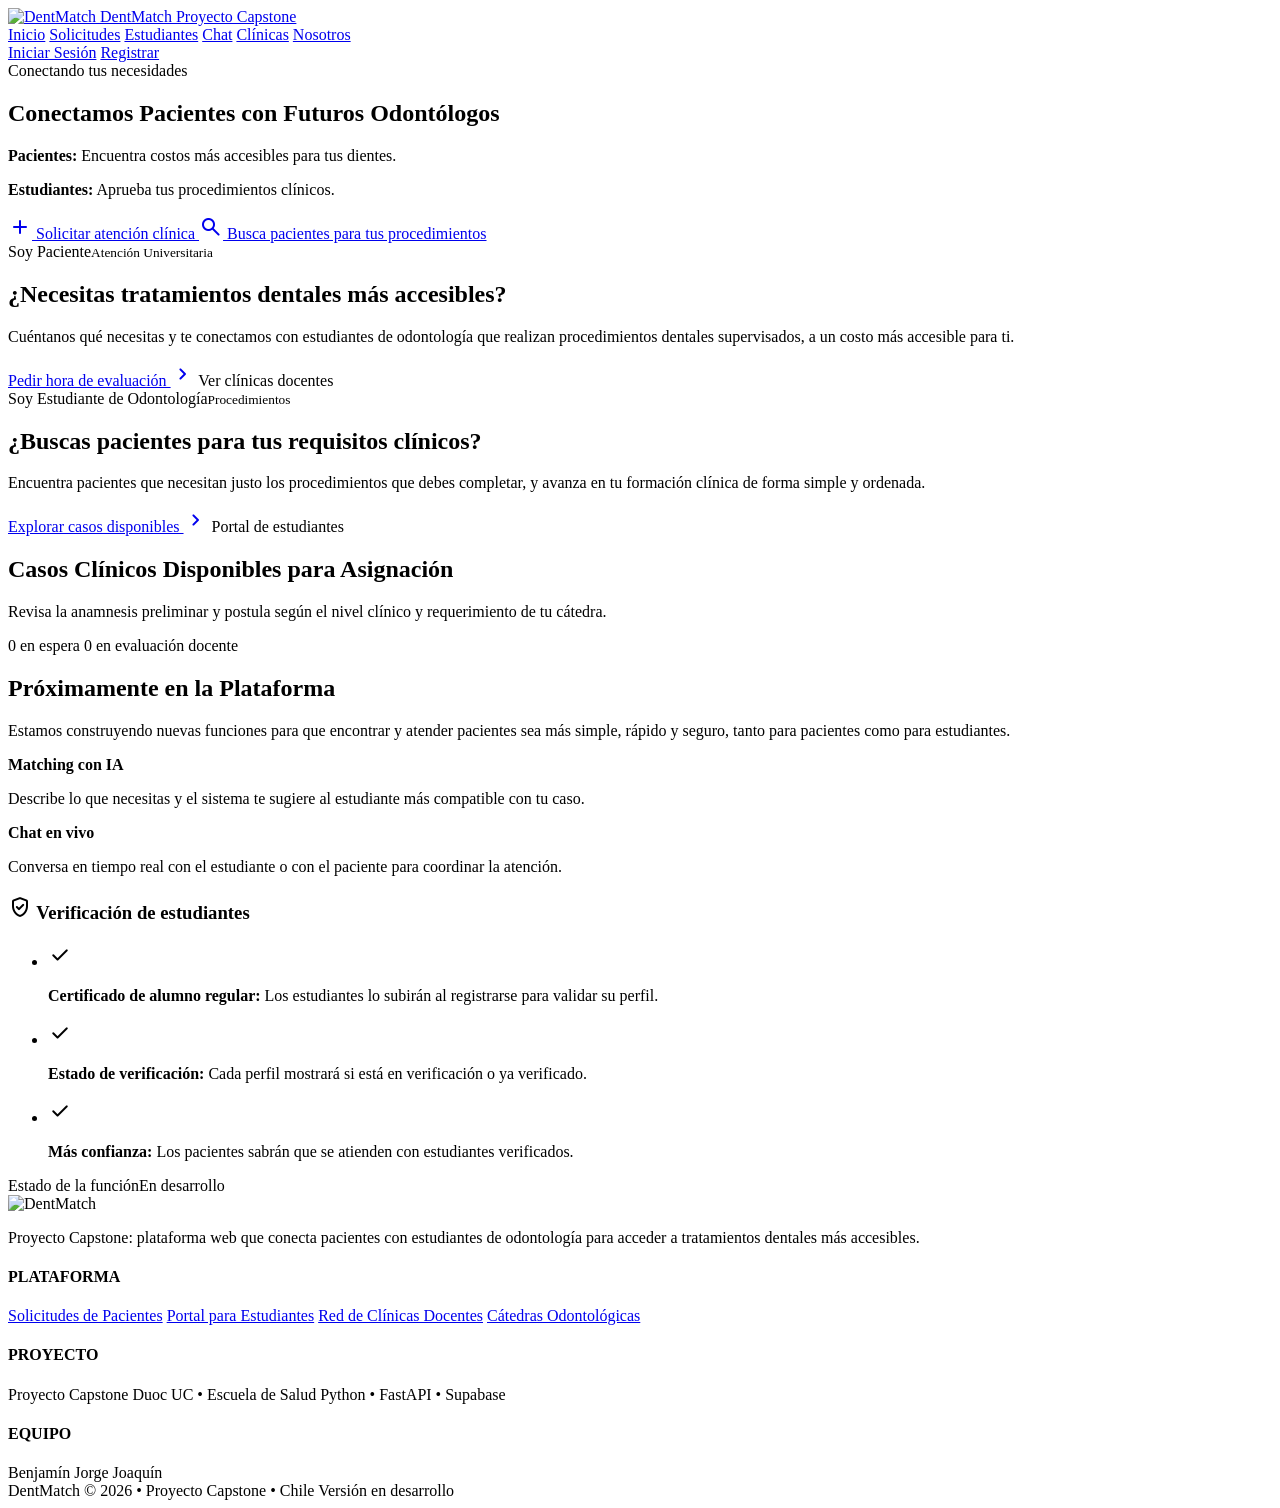
==== frontend/index.html @ 94c5ffe7 "Portales de paciente y estudiante, index publico y API de dominio Version de Benjamin: index para vi" ====
<!DOCTYPE html>
<html lang="es">
<head>
  <meta charset="UTF-8" />
  <meta name="viewport" content="width=device-width, initial-scale=1.0" />
  <title>DentMatch · Proyecto Capstone</title>

  <link rel="preconnect" href="https://fonts.googleapis.com" />
  <link rel="preconnect" href="https://fonts.gstatic.com" crossorigin />
  <link href="https://fonts.googleapis.com/css2?family=Plus+Jakarta+Sans:wght@400;500;600;700;800&display=swap" rel="stylesheet" />
  <link href="https://fonts.googleapis.com/css2?family=Material+Symbols+Rounded:opsz,wght,FILL,GRAD@24,400,0,0" rel="stylesheet" />

  <link rel="stylesheet" href="/static/css/tokens.css" />
  <link rel="stylesheet" href="/static/css/components.css" />
  <link rel="stylesheet" href="/static/css/index.css" />
</head>
<body>

  <!-- ============ 1. CABECERA ============ -->
  <header class="site-header">
    <a href="/" class="site-header__brand">
      <img src="/static/img/logo-dentmatch.jpg" alt="DentMatch" />
      <span>DentMatch Proyecto Capstone</span>
    </a>

    <nav class="site-nav" aria-label="Navegación principal">
      <a href="#" class="site-nav__link site-nav__link--active">Inicio</a>
      <a href="#" class="site-nav__link">Solicitudes</a>
      <a href="#" class="site-nav__link">Estudiantes</a>
      <a href="#" class="site-nav__link">Chat</a>
      <a href="#" class="site-nav__link">Clínicas</a>
      <a href="#" class="site-nav__link">Nosotros</a>
    </nav>

    <div class="site-header__actions">
      <a href="/static/login.html" class="site-header__login">Iniciar Sesión</a>
      <a href="/registro" class="btn btn--primary btn--pill">Registrar <span class="dot"></span></a>
    </div>
  </header>

  <main class="container">

    <!-- ============ 2. HERO ============ -->
    <section class="hero">
      <span class="pill pill--ai pill--small"><span class="dot"></span> Conectando tus necesidades</span>
      <div class="hero__row">
        <div class="hero__text">
          <h1>Conectamos Pacientes con Futuros Odontólogos</h1>
          <p class="hero__lead"><strong>Pacientes:</strong> Encuentra costos más accesibles para tus dientes.</p>
          <p class="hero__lead"><strong>Estudiantes:</strong> Aprueba tus procedimientos clínicos.</p>
        </div>
        <div class="hero__actions">
          <a href="/registro?rol=paciente" class="btn btn--primary btn--lg">
            <span class="material-symbols-rounded">add</span> Solicitar atención clínica
          </a>
          <a href="/registro?rol=estudiante" class="btn btn--outline btn--lg">
            <span class="material-symbols-rounded">search</span> Busca pacientes para tus procedimientos
          </a>
        </div>
      </div>
    </section>

    <!-- ============ 3. ELIGE TU PERFIL ============ -->
    <section class="roles">
      <article class="card role">
        <header><span class="role__tag"><span class="dot"></span> Soy Paciente</span><small>Atención Universitaria</small></header>
        <h2>¿Necesitas tratamientos dentales más accesibles?</h2>
        <p>Cuéntanos qué necesitas y te conectamos con estudiantes de odontología que realizan procedimientos dentales supervisados, a un costo más accesible para ti.</p>
        <footer>
          <a href="/registro?rol=paciente" class="role__link">Pedir hora de evaluación <span class="material-symbols-rounded">chevron_right</span></a>
          <span class="role__aside"><span class="dot dot--muted"></span> Ver clínicas docentes</span>
        </footer>
      </article>

      <article class="card role">
        <header><span class="role__tag role__tag--blue"><span class="dot"></span> Soy Estudiante de Odontología</span><small>Procedimientos</small></header>
        <h2>¿Buscas pacientes para tus requisitos clínicos?</h2>
        <p>Encuentra pacientes que necesitan justo los procedimientos que debes completar, y avanza en tu formación clínica de forma simple y ordenada.</p>
        <footer>
          <a href="/registro?rol=estudiante" class="role__link">Explorar casos disponibles <span class="material-symbols-rounded">chevron_right</span></a>
          <span class="role__aside"><span class="dot dot--muted"></span> Portal de estudiantes</span>
        </footer>
      </article>
    </section>
  </main>

  <!-- ============ 5. CASOS CLÍNICOS ============ -->
  <section class="cases-band">
    <div class="container">
      <header class="cases__header">
        <div>
          <h2>Casos Clínicos Disponibles para Asignación</h2>
          <p>Revisa la anamnesis preliminar y postula según el nivel clínico y requerimiento de tu cátedra.</p>
        </div>
        <div class="legend">
          <span><span class="dot dot--warning"></span> <span id="leyenda-espera">0</span> en espera</span>
          <span><span class="dot dot--blue"></span> <span id="leyenda-evaluacion">0</span> en evaluación docente</span>
        </div>
      </header>

      <!-- La llena index.js -->
      <div class="cases" id="lista-casos"></div>

      <!-- ============ 6. PRÓXIMAMENTE ============ -->
      <section class="soon">
        <div class="soon__main">
          <h2>Próximamente en la Plataforma</h2>
          <p>
            Estamos construyendo nuevas funciones para que encontrar y atender pacientes sea más
            simple, rápido y seguro, tanto para pacientes como para estudiantes.
          </p>
          <div class="soon__cards">
            <div class="mini-card">
              <strong><span class="dot"></span> Matching con IA</strong>
              <p>Describe lo que necesitas y el sistema te sugiere al estudiante más compatible con tu caso.</p>
            </div>
            <div class="mini-card">
              <strong><span class="dot"></span> Chat en vivo</strong>
              <p>Conversa en tiempo real con el estudiante o con el paciente para coordinar la atención.</p>
            </div>
          </div>
        </div>

        <aside class="guarantees card">
          <h3><span class="material-symbols-rounded">verified_user</span> Verificación de estudiantes</h3>
          <ul>
            <li><span class="material-symbols-rounded">check</span><p><strong>Certificado de alumno regular:</strong> Los estudiantes lo subirán al registrarse para validar su perfil.</p></li>
            <li><span class="material-symbols-rounded">check</span><p><strong>Estado de verificación:</strong> Cada perfil mostrará si está en verificación o ya verificado.</p></li>
            <li><span class="material-symbols-rounded">check</span><p><strong>Más confianza:</strong> Los pacientes sabrán que se atienden con estudiantes verificados.</p></li>
          </ul>
          <footer><span>Estado de la función</span><span class="pill pill--small pill--soft">En desarrollo</span></footer>
        </aside>
      </section>
    </div>
  </section>

  <!-- ============ 7. PIE DE PÁGINA ============ -->
  <footer class="site-footer">
    <div class="site-footer__grid">
      <div class="site-footer__brand">
        <img src="/static/img/logo-dentmatch.jpg" alt="DentMatch" />
        <p>Proyecto Capstone: plataforma web que conecta pacientes con estudiantes de odontología para acceder a tratamientos dentales más accesibles.</p>
      </div>
      <nav>
        <h4>PLATAFORMA</h4>
        <a href="#">Solicitudes de Pacientes</a>
        <a href="#">Portal para Estudiantes</a>
        <a href="#">Red de Clínicas Docentes</a>
        <a href="#">Cátedras Odontológicas</a>
      </nav>
      <nav>
        <h4>PROYECTO</h4>
        <span>Proyecto Capstone</span>
        <span>Duoc UC • Escuela de Salud</span>
        <span>Python • FastAPI • Supabase</span>
      </nav>
      <nav>
        <h4>EQUIPO</h4>
        <span>Benjamín</span>
        <span>Jorge</span>
        <span>Joaquín</span>
      </nav>
    </div>
    <div class="site-footer__bottom">
      <span>DentMatch © 2026 • Proyecto Capstone • Chile</span>
      <span>Versión en desarrollo</span>
    </div>
  </footer>

  <script src="/static/js/utils.js"></script>
  <script src="/static/js/session.js"></script>
  <script src="/static/js/index.js"></script>
</body>
</html>
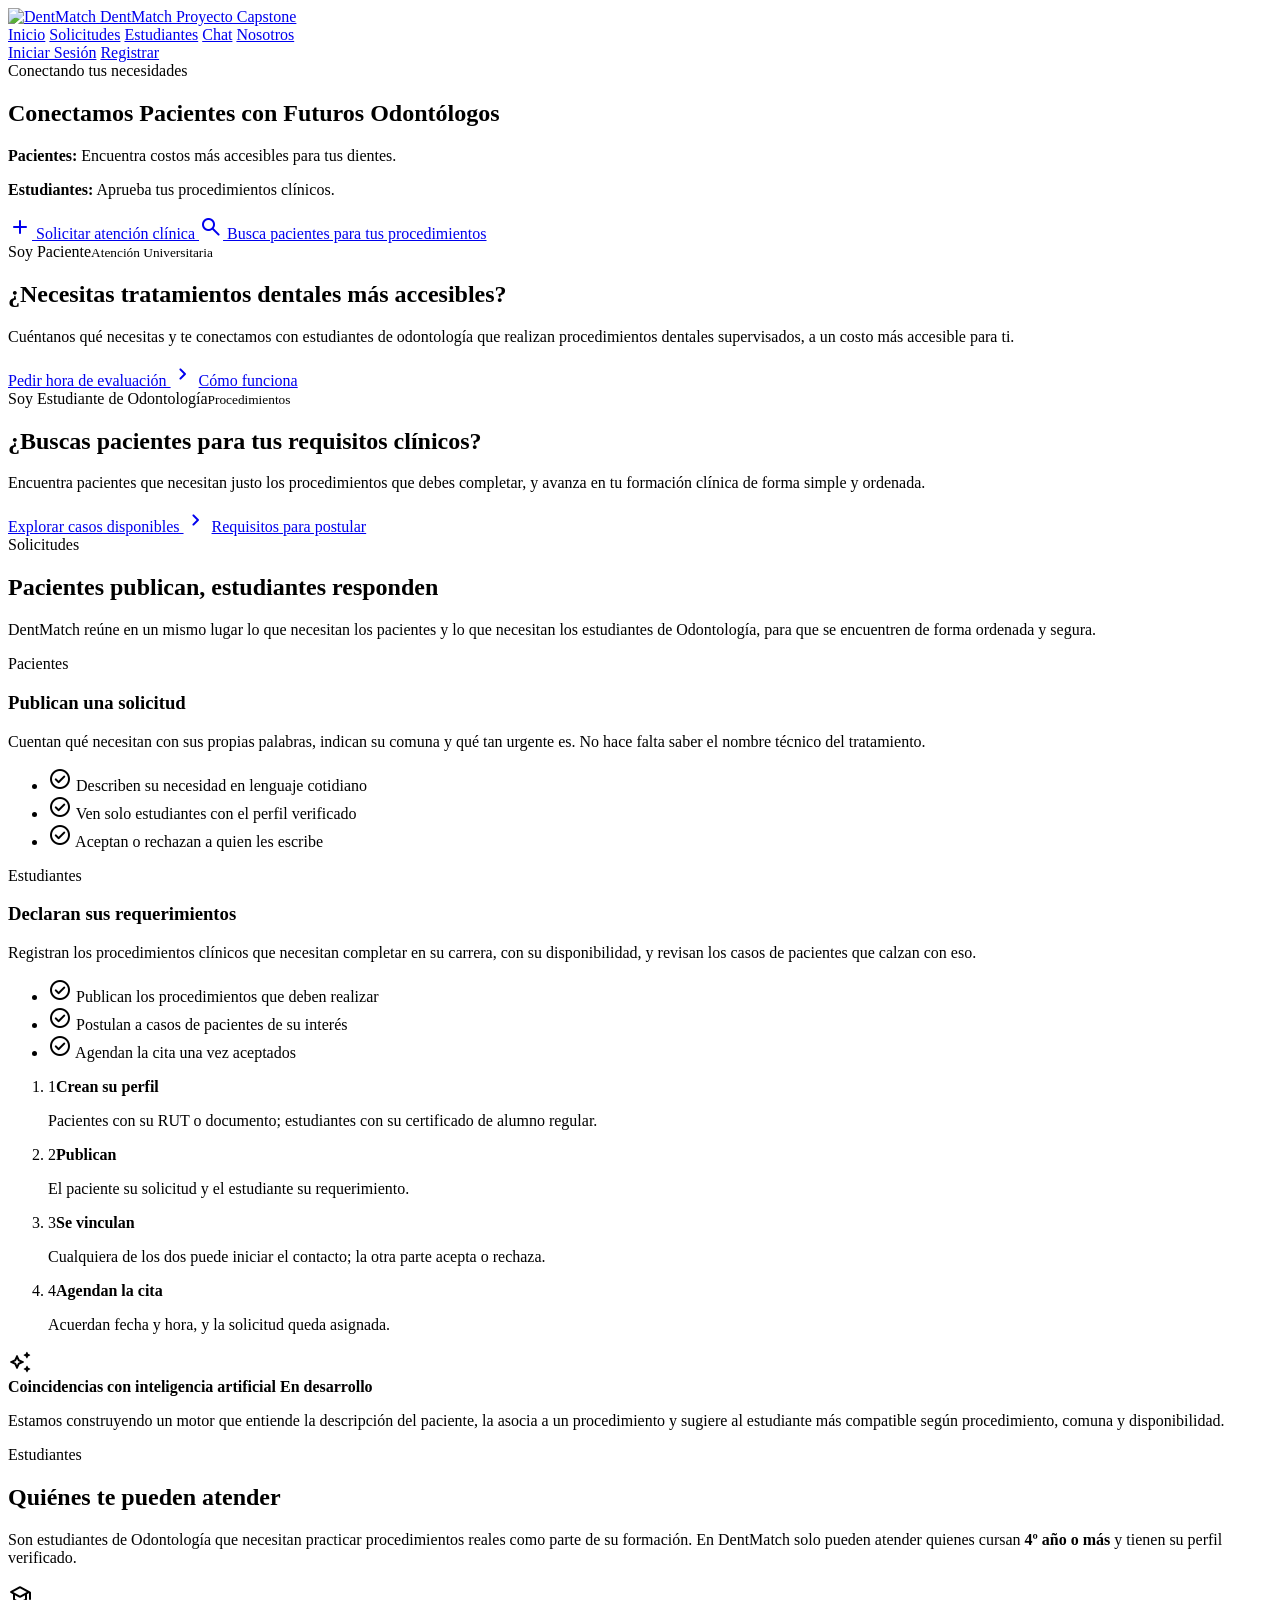
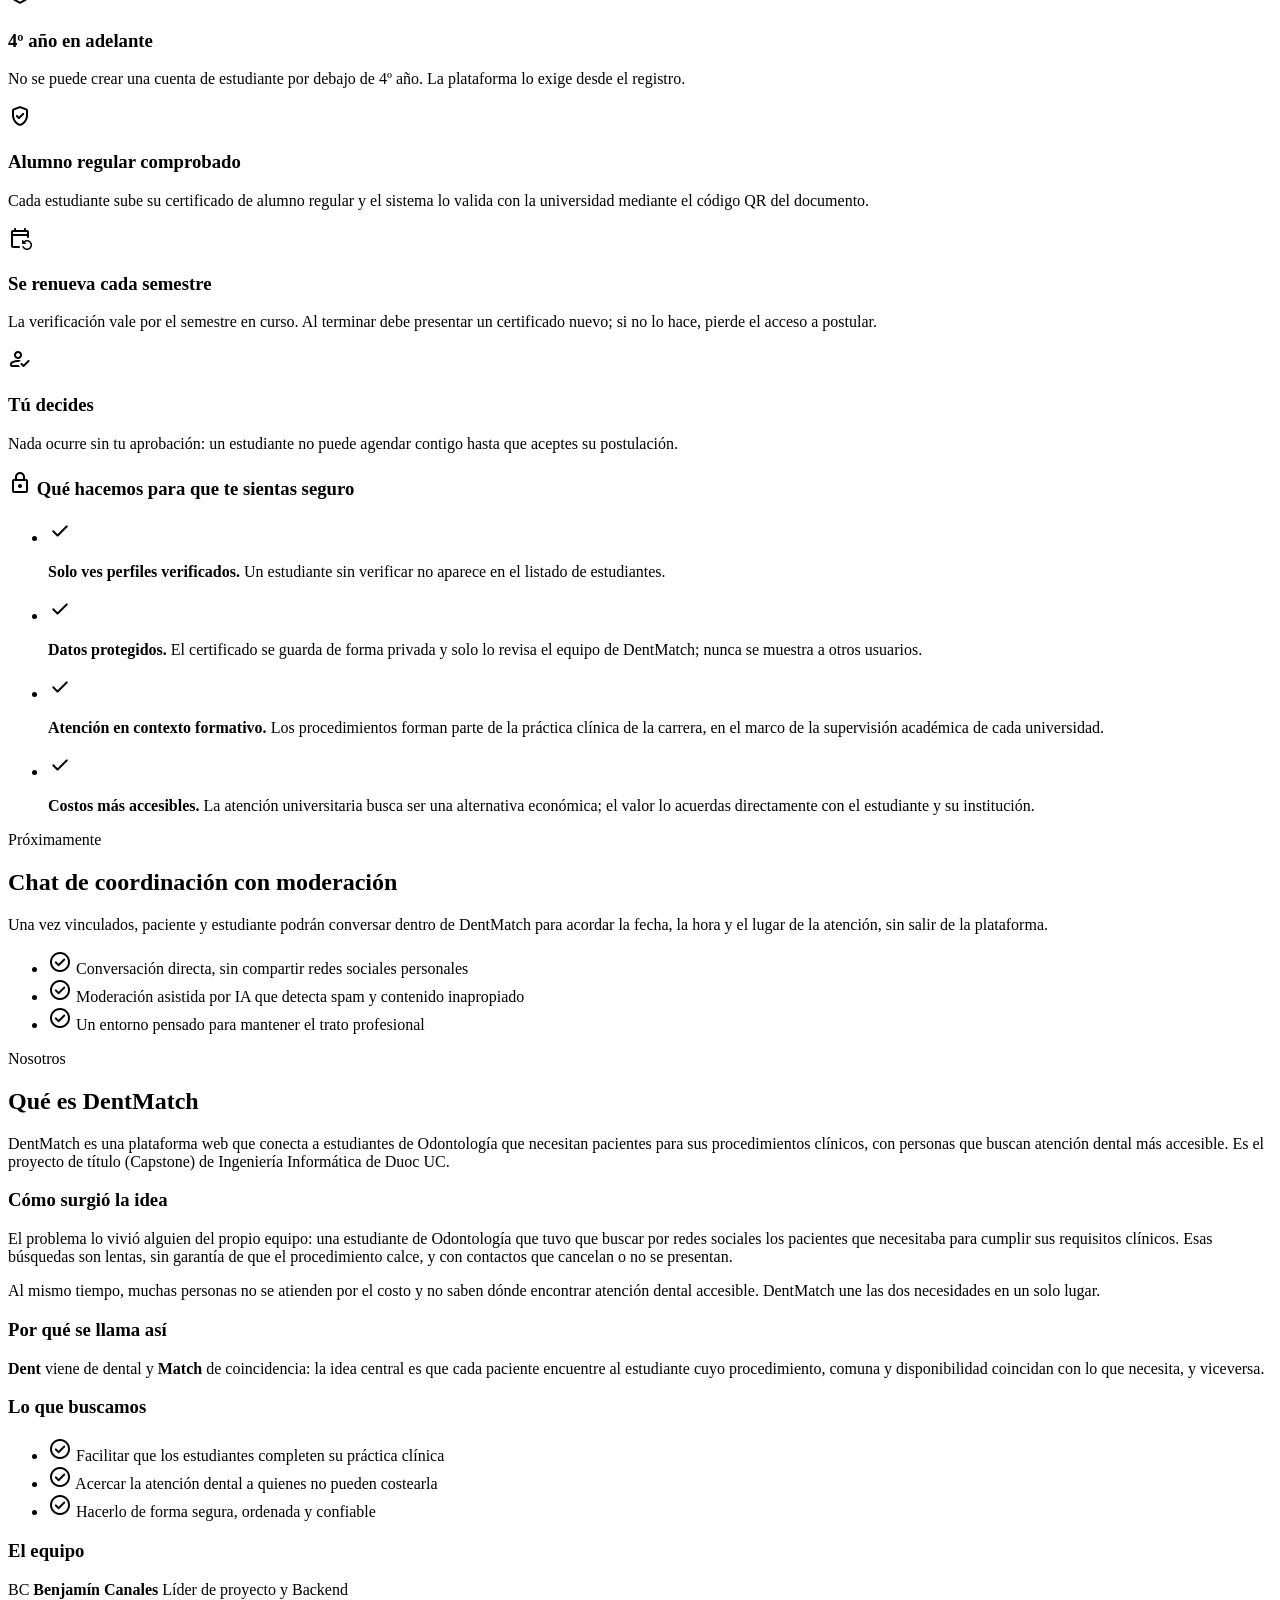
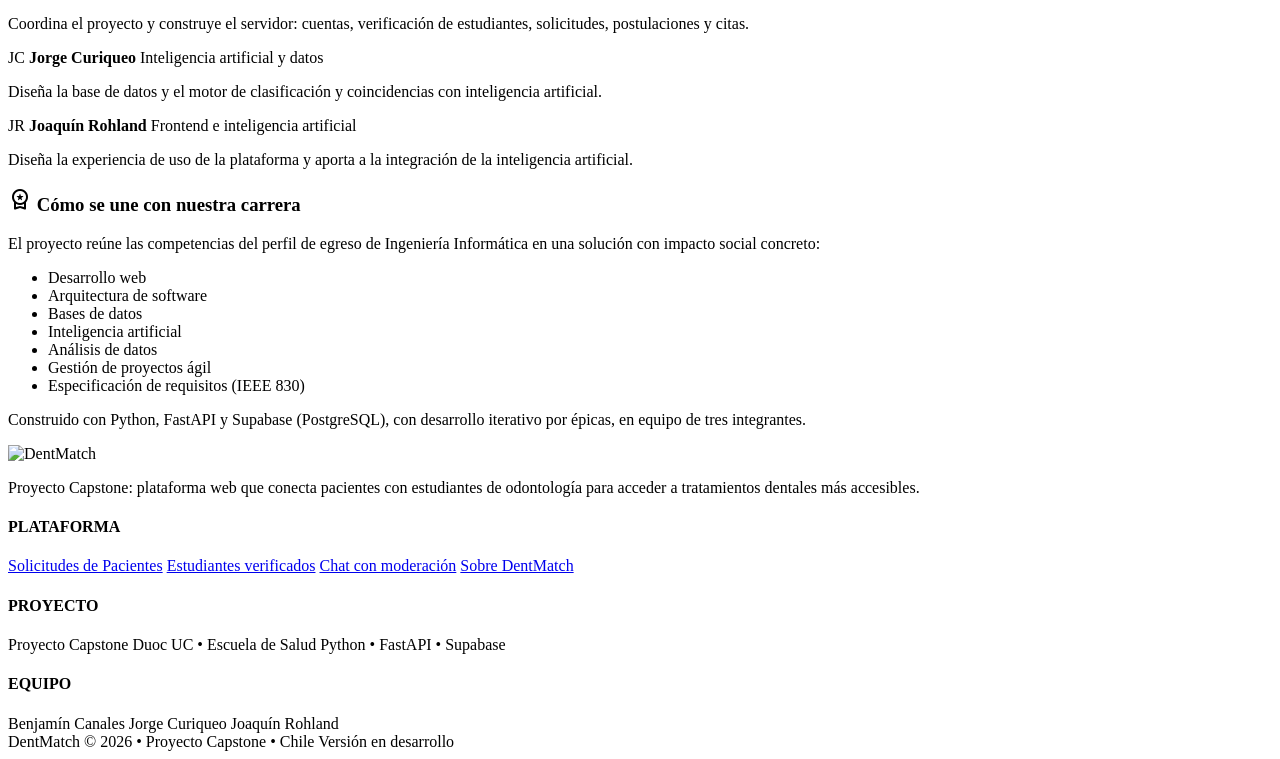
==== commit 3349e30e: "Verificacion de estudiantes, revision de portales y correcciones responsive - Verificacion de certif" ====
--- a/frontend/index.html
+++ b/frontend/index.html
@@ -24,12 +24,11 @@
     </a>
 
     <nav class="site-nav" aria-label="Navegación principal">
-      <a href="#" class="site-nav__link site-nav__link--active">Inicio</a>
-      <a href="#" class="site-nav__link">Solicitudes</a>
-      <a href="#" class="site-nav__link">Estudiantes</a>
-      <a href="#" class="site-nav__link">Chat</a>
-      <a href="#" class="site-nav__link">Clínicas</a>
-      <a href="#" class="site-nav__link">Nosotros</a>
+      <a href="#inicio" class="site-nav__link site-nav__link--active">Inicio</a>
+      <a href="#solicitudes" class="site-nav__link">Solicitudes</a>
+      <a href="#estudiantes" class="site-nav__link">Estudiantes</a>
+      <a href="#chat" class="site-nav__link">Chat</a>
+      <a href="#nosotros" class="site-nav__link">Nosotros</a>
     </nav>
 
     <div class="site-header__actions">
@@ -38,10 +37,10 @@
     </div>
   </header>
 
-  <main class="container">
-
-    <!-- ============ 2. HERO ============ -->
-    <section class="hero">
+  <main>
+
+    <div class="container">
+    <section class="hero" id="inicio">
       <span class="pill pill--ai pill--small"><span class="dot"></span> Conectando tus necesidades</span>
       <div class="hero__row">
         <div class="hero__text">
@@ -68,7 +67,7 @@
         <p>Cuéntanos qué necesitas y te conectamos con estudiantes de odontología que realizan procedimientos dentales supervisados, a un costo más accesible para ti.</p>
         <footer>
           <a href="/registro?rol=paciente" class="role__link">Pedir hora de evaluación <span class="material-symbols-rounded">chevron_right</span></a>
-          <span class="role__aside"><span class="dot dot--muted"></span> Ver clínicas docentes</span>
+          <a href="#solicitudes" class="role__aside"><span class="dot dot--muted"></span> Cómo funciona</a>
         </footer>
       </article>
 
@@ -78,61 +77,190 @@
         <p>Encuentra pacientes que necesitan justo los procedimientos que debes completar, y avanza en tu formación clínica de forma simple y ordenada.</p>
         <footer>
           <a href="/registro?rol=estudiante" class="role__link">Explorar casos disponibles <span class="material-symbols-rounded">chevron_right</span></a>
-          <span class="role__aside"><span class="dot dot--muted"></span> Portal de estudiantes</span>
+          <a href="#estudiantes" class="role__aside"><span class="dot dot--muted"></span> Requisitos para postular</a>
         </footer>
       </article>
     </section>
+    </div>
+
+    <!-- ============ 3. SOLICITUDES ============ -->
+    <section class="band band--alt" id="solicitudes">
+      <div class="container">
+        <header class="section-head">
+          <span class="eyebrow">Solicitudes</span>
+          <h2>Pacientes publican, estudiantes responden</h2>
+          <p>DentMatch reúne en un mismo lugar lo que necesitan los pacientes y lo que necesitan los estudiantes de Odontología, para que se encuentren de forma ordenada y segura.</p>
+        </header>
+
+        <div class="duo">
+          <article class="card panel">
+            <span class="role__tag"><span class="dot"></span> Pacientes</span>
+            <h3>Publican una solicitud</h3>
+            <p>Cuentan qué necesitan con sus propias palabras, indican su comuna y qué tan urgente es. No hace falta saber el nombre técnico del tratamiento.</p>
+            <ul class="checks">
+              <li><span class="material-symbols-rounded">check_circle</span> Describen su necesidad en lenguaje cotidiano</li>
+              <li><span class="material-symbols-rounded">check_circle</span> Ven solo estudiantes con el perfil verificado</li>
+              <li><span class="material-symbols-rounded">check_circle</span> Aceptan o rechazan a quien les escribe</li>
+            </ul>
+          </article>
+          <article class="card panel">
+            <span class="role__tag role__tag--blue"><span class="dot"></span> Estudiantes</span>
+            <h3>Declaran sus requerimientos</h3>
+            <p>Registran los procedimientos clínicos que necesitan completar en su carrera, con su disponibilidad, y revisan los casos de pacientes que calzan con eso.</p>
+            <ul class="checks">
+              <li><span class="material-symbols-rounded">check_circle</span> Publican los procedimientos que deben realizar</li>
+              <li><span class="material-symbols-rounded">check_circle</span> Postulan a casos de pacientes de su interés</li>
+              <li><span class="material-symbols-rounded">check_circle</span> Agendan la cita una vez aceptados</li>
+            </ul>
+          </article>
+        </div>
+
+        <ol class="steps" aria-label="Cómo funciona">
+          <li><span class="steps__n">1</span><strong>Crean su perfil</strong><p>Pacientes con su RUT o documento; estudiantes con su certificado de alumno regular.</p></li>
+          <li><span class="steps__n">2</span><strong>Publican</strong><p>El paciente su solicitud y el estudiante su requerimiento.</p></li>
+          <li><span class="steps__n">3</span><strong>Se vinculan</strong><p>Cualquiera de los dos puede iniciar el contacto; la otra parte acepta o rechaza.</p></li>
+          <li><span class="steps__n">4</span><strong>Agendan la cita</strong><p>Acuerdan fecha y hora, y la solicitud queda asignada.</p></li>
+        </ol>
+
+        <aside class="note card">
+          <span class="material-symbols-rounded">auto_awesome</span>
+          <div>
+            <strong>Coincidencias con inteligencia artificial <span class="pill pill--small pill--soft">En desarrollo</span></strong>
+            <p>Estamos construyendo un motor que entiende la descripción del paciente, la asocia a un procedimiento y sugiere al estudiante más compatible según procedimiento, comuna y disponibilidad.</p>
+          </div>
+        </aside>
+      </div>
+    </section>
+
+    <!-- ============ 4. ESTUDIANTES ============ -->
+    <section class="band" id="estudiantes">
+      <div class="container">
+        <header class="section-head">
+          <span class="eyebrow">Estudiantes</span>
+          <h2>Quiénes te pueden atender</h2>
+          <p>Son estudiantes de Odontología que necesitan practicar procedimientos reales como parte de su formación. En DentMatch solo pueden atender quienes cursan <strong>4º año o más</strong> y tienen su perfil verificado.</p>
+        </header>
+
+        <div class="trust">
+          <article class="card trust__item">
+            <span class="trust__icon material-symbols-rounded">school</span>
+            <h3>4º año en adelante</h3>
+            <p>No se puede crear una cuenta de estudiante por debajo de 4º año. La plataforma lo exige desde el registro.</p>
+          </article>
+          <article class="card trust__item">
+            <span class="trust__icon material-symbols-rounded">verified_user</span>
+            <h3>Alumno regular comprobado</h3>
+            <p>Cada estudiante sube su certificado de alumno regular y el sistema lo valida con la universidad mediante el código QR del documento.</p>
+          </article>
+          <article class="card trust__item">
+            <span class="trust__icon material-symbols-rounded">event_repeat</span>
+            <h3>Se renueva cada semestre</h3>
+            <p>La verificación vale por el semestre en curso. Al terminar debe presentar un certificado nuevo; si no lo hace, pierde el acceso a postular.</p>
+          </article>
+          <article class="card trust__item">
+            <span class="trust__icon material-symbols-rounded">how_to_reg</span>
+            <h3>Tú decides</h3>
+            <p>Nada ocurre sin tu aprobación: un estudiante no puede agendar contigo hasta que aceptes su postulación.</p>
+          </article>
+        </div>
+
+        <div class="guarantees card">
+          <h3><span class="material-symbols-rounded">lock</span> Qué hacemos para que te sientas seguro</h3>
+          <ul>
+            <li><span class="material-symbols-rounded">check</span><p><strong>Solo ves perfiles verificados.</strong> Un estudiante sin verificar no aparece en el listado de estudiantes.</p></li>
+            <li><span class="material-symbols-rounded">check</span><p><strong>Datos protegidos.</strong> El certificado se guarda de forma privada y solo lo revisa el equipo de DentMatch; nunca se muestra a otros usuarios.</p></li>
+            <li><span class="material-symbols-rounded">check</span><p><strong>Atención en contexto formativo.</strong> Los procedimientos forman parte de la práctica clínica de la carrera, en el marco de la supervisión académica de cada universidad.</p></li>
+            <li><span class="material-symbols-rounded">check</span><p><strong>Costos más accesibles.</strong> La atención universitaria busca ser una alternativa económica; el valor lo acuerdas directamente con el estudiante y su institución.</p></li>
+          </ul>
+        </div>
+      </div>
+    </section>
+
+    <!-- ============ 5. CHAT ============ -->
+    <section class="band band--alt" id="chat">
+      <div class="container">
+        <div class="soon-chat card">
+          <div>
+            <span class="pill pill--ai pill--small"><span class="dot"></span> Próximamente</span>
+            <h2>Chat de coordinación con moderación</h2>
+            <p>Una vez vinculados, paciente y estudiante podrán conversar dentro de DentMatch para acordar la fecha, la hora y el lugar de la atención, sin salir de la plataforma.</p>
+          </div>
+          <ul class="checks">
+            <li><span class="material-symbols-rounded">check_circle</span> Conversación directa, sin compartir redes sociales personales</li>
+            <li><span class="material-symbols-rounded">check_circle</span> Moderación asistida por IA que detecta spam y contenido inapropiado</li>
+            <li><span class="material-symbols-rounded">check_circle</span> Un entorno pensado para mantener el trato profesional</li>
+          </ul>
+        </div>
+      </div>
+    </section>
+
+    <!-- ============ 6. NOSOTROS ============ -->
+    <section class="band" id="nosotros">
+      <div class="container">
+        <header class="section-head">
+          <span class="eyebrow">Nosotros</span>
+          <h2>Qué es DentMatch</h2>
+          <p>DentMatch es una plataforma web que conecta a estudiantes de Odontología que necesitan pacientes para sus procedimientos clínicos, con personas que buscan atención dental más accesible. Es el proyecto de título (Capstone) de Ingeniería Informática de Duoc UC.</p>
+        </header>
+
+        <div class="duo">
+          <article class="card panel">
+            <h3>Cómo surgió la idea</h3>
+            <p>El problema lo vivió alguien del propio equipo: una estudiante de Odontología que tuvo que buscar por redes sociales los pacientes que necesitaba para cumplir sus requisitos clínicos. Esas búsquedas son lentas, sin garantía de que el procedimiento calce, y con contactos que cancelan o no se presentan.</p>
+            <p>Al mismo tiempo, muchas personas no se atienden por el costo y no saben dónde encontrar atención dental accesible. DentMatch une las dos necesidades en un solo lugar.</p>
+          </article>
+          <article class="card panel">
+            <h3>Por qué se llama así</h3>
+            <p><strong>Dent</strong> viene de dental y <strong>Match</strong> de coincidencia: la idea central es que cada paciente encuentre al estudiante cuyo procedimiento, comuna y disponibilidad coincidan con lo que necesita, y viceversa.</p>
+            <h3 class="panel__sub">Lo que buscamos</h3>
+            <ul class="checks">
+              <li><span class="material-symbols-rounded">check_circle</span> Facilitar que los estudiantes completen su práctica clínica</li>
+              <li><span class="material-symbols-rounded">check_circle</span> Acercar la atención dental a quienes no pueden costearla</li>
+              <li><span class="material-symbols-rounded">check_circle</span> Hacerlo de forma segura, ordenada y confiable</li>
+            </ul>
+          </article>
+        </div>
+
+        <h3 class="subhead">El equipo</h3>
+        <div class="team">
+          <article class="card member">
+            <span class="avatar member__avatar">BC</span>
+            <strong>Benjamín Canales</strong>
+            <span class="member__role">Líder de proyecto y Backend</span>
+            <p>Coordina el proyecto y construye el servidor: cuentas, verificación de estudiantes, solicitudes, postulaciones y citas.</p>
+          </article>
+          <article class="card member">
+            <span class="avatar member__avatar">JC</span>
+            <strong>Jorge Curiqueo</strong>
+            <span class="member__role">Inteligencia artificial y datos</span>
+            <p>Diseña la base de datos y el motor de clasificación y coincidencias con inteligencia artificial.</p>
+          </article>
+          <article class="card member">
+            <span class="avatar member__avatar">JR</span>
+            <strong>Joaquín Rohland</strong>
+            <span class="member__role">Frontend e inteligencia artificial</span>
+            <p>Diseña la experiencia de uso de la plataforma y aporta a la integración de la inteligencia artificial.</p>
+          </article>
+        </div>
+
+        <div class="card skills">
+          <h3><span class="material-symbols-rounded">workspace_premium</span> Cómo se une con nuestra carrera</h3>
+          <p>El proyecto reúne las competencias del perfil de egreso de Ingeniería Informática en una solución con impacto social concreto:</p>
+          <ul class="chips">
+            <li>Desarrollo web</li>
+            <li>Arquitectura de software</li>
+            <li>Bases de datos</li>
+            <li>Inteligencia artificial</li>
+            <li>Análisis de datos</li>
+            <li>Gestión de proyectos ágil</li>
+            <li>Especificación de requisitos (IEEE 830)</li>
+          </ul>
+          <p class="skills__stack">Construido con Python, FastAPI y Supabase (PostgreSQL), con desarrollo iterativo por épicas, en equipo de tres integrantes.</p>
+        </div>
+      </div>
+    </section>
+
   </main>
-
-  <!-- ============ 5. CASOS CLÍNICOS ============ -->
-  <section class="cases-band">
-    <div class="container">
-      <header class="cases__header">
-        <div>
-          <h2>Casos Clínicos Disponibles para Asignación</h2>
-          <p>Revisa la anamnesis preliminar y postula según el nivel clínico y requerimiento de tu cátedra.</p>
-        </div>
-        <div class="legend">
-          <span><span class="dot dot--warning"></span> <span id="leyenda-espera">0</span> en espera</span>
-          <span><span class="dot dot--blue"></span> <span id="leyenda-evaluacion">0</span> en evaluación docente</span>
-        </div>
-      </header>
-
-      <!-- La llena index.js -->
-      <div class="cases" id="lista-casos"></div>
-
-      <!-- ============ 6. PRÓXIMAMENTE ============ -->
-      <section class="soon">
-        <div class="soon__main">
-          <h2>Próximamente en la Plataforma</h2>
-          <p>
-            Estamos construyendo nuevas funciones para que encontrar y atender pacientes sea más
-            simple, rápido y seguro, tanto para pacientes como para estudiantes.
-          </p>
-          <div class="soon__cards">
-            <div class="mini-card">
-              <strong><span class="dot"></span> Matching con IA</strong>
-              <p>Describe lo que necesitas y el sistema te sugiere al estudiante más compatible con tu caso.</p>
-            </div>
-            <div class="mini-card">
-              <strong><span class="dot"></span> Chat en vivo</strong>
-              <p>Conversa en tiempo real con el estudiante o con el paciente para coordinar la atención.</p>
-            </div>
-          </div>
-        </div>
-
-        <aside class="guarantees card">
-          <h3><span class="material-symbols-rounded">verified_user</span> Verificación de estudiantes</h3>
-          <ul>
-            <li><span class="material-symbols-rounded">check</span><p><strong>Certificado de alumno regular:</strong> Los estudiantes lo subirán al registrarse para validar su perfil.</p></li>
-            <li><span class="material-symbols-rounded">check</span><p><strong>Estado de verificación:</strong> Cada perfil mostrará si está en verificación o ya verificado.</p></li>
-            <li><span class="material-symbols-rounded">check</span><p><strong>Más confianza:</strong> Los pacientes sabrán que se atienden con estudiantes verificados.</p></li>
-          </ul>
-          <footer><span>Estado de la función</span><span class="pill pill--small pill--soft">En desarrollo</span></footer>
-        </aside>
-      </section>
-    </div>
-  </section>
 
   <!-- ============ 7. PIE DE PÁGINA ============ -->
   <footer class="site-footer">
@@ -143,10 +271,10 @@
       </div>
       <nav>
         <h4>PLATAFORMA</h4>
-        <a href="#">Solicitudes de Pacientes</a>
-        <a href="#">Portal para Estudiantes</a>
-        <a href="#">Red de Clínicas Docentes</a>
-        <a href="#">Cátedras Odontológicas</a>
+        <a href="#solicitudes">Solicitudes de Pacientes</a>
+        <a href="#estudiantes">Estudiantes verificados</a>
+        <a href="#chat">Chat con moderación</a>
+        <a href="#nosotros">Sobre DentMatch</a>
       </nav>
       <nav>
         <h4>PROYECTO</h4>
@@ -156,9 +284,9 @@
       </nav>
       <nav>
         <h4>EQUIPO</h4>
-        <span>Benjamín</span>
-        <span>Jorge</span>
-        <span>Joaquín</span>
+        <span>Benjamín Canales</span>
+        <span>Jorge Curiqueo</span>
+        <span>Joaquín Rohland</span>
       </nav>
     </div>
     <div class="site-footer__bottom">
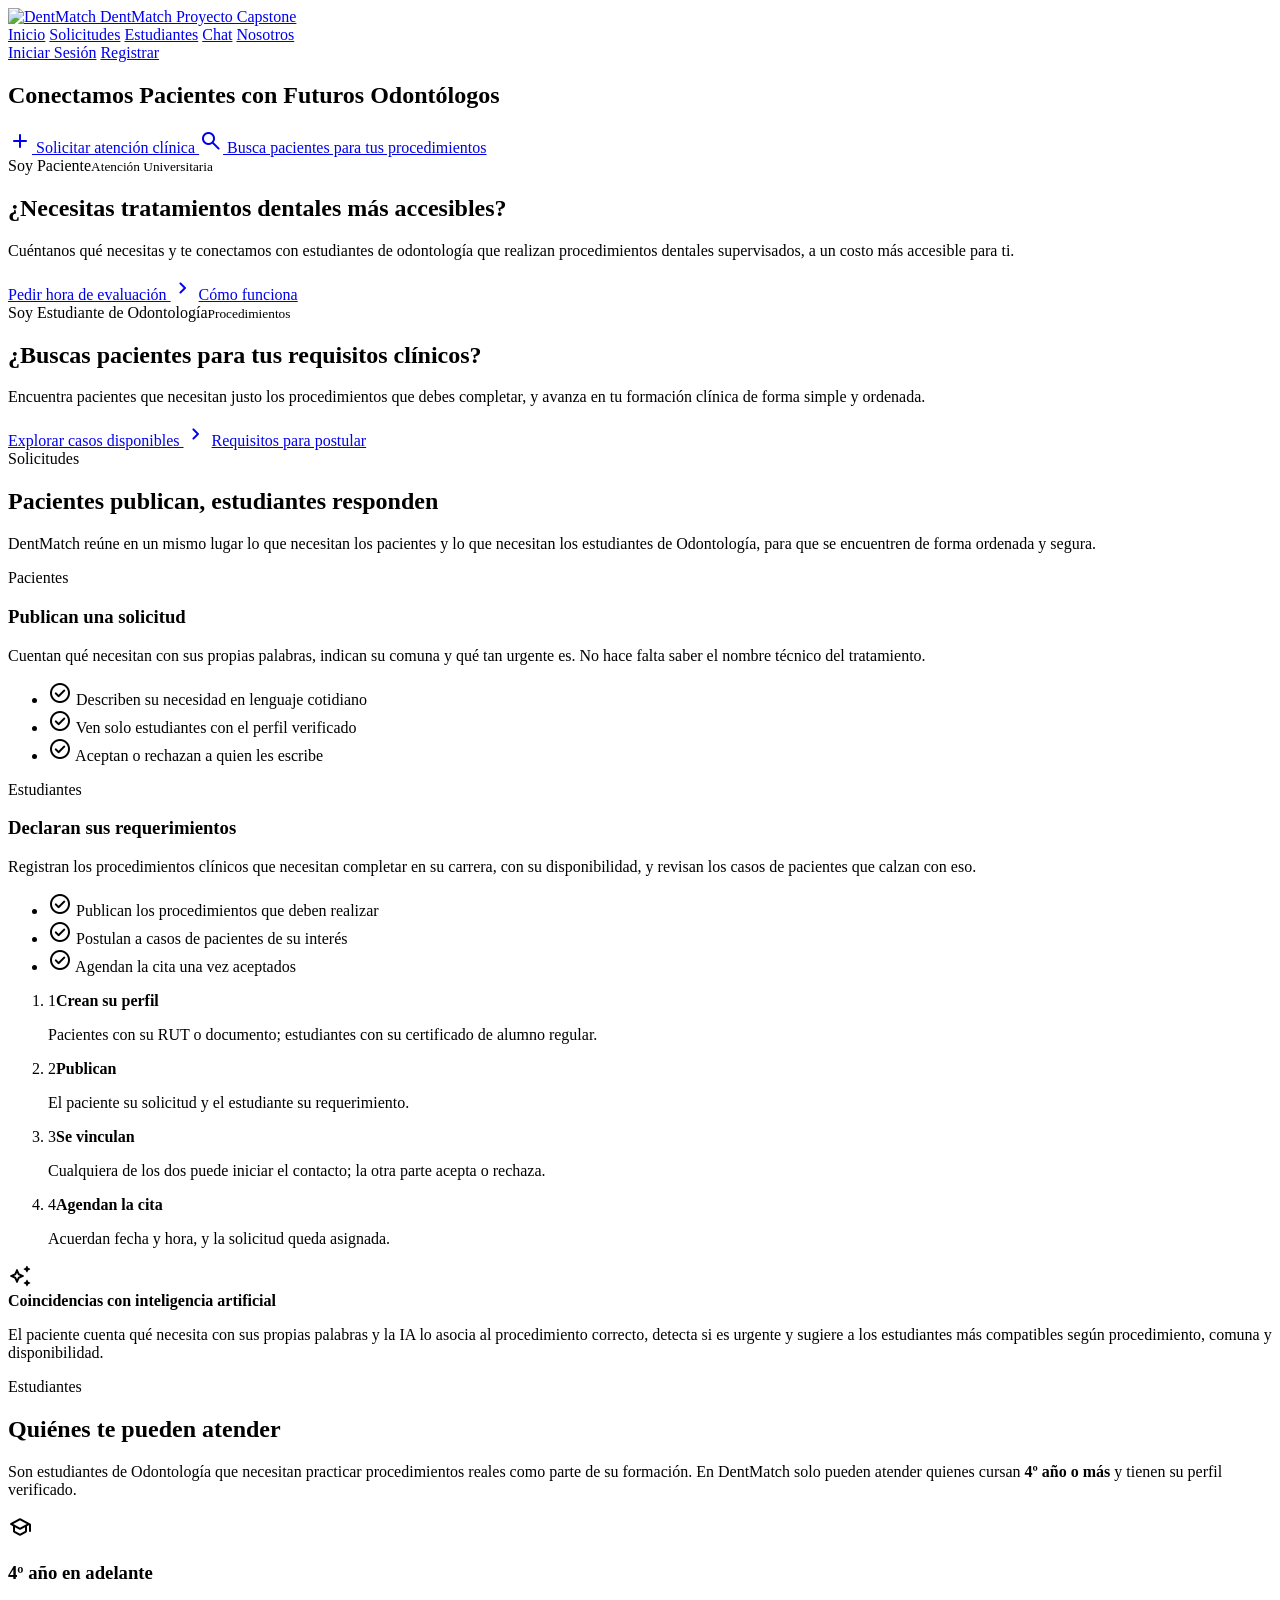
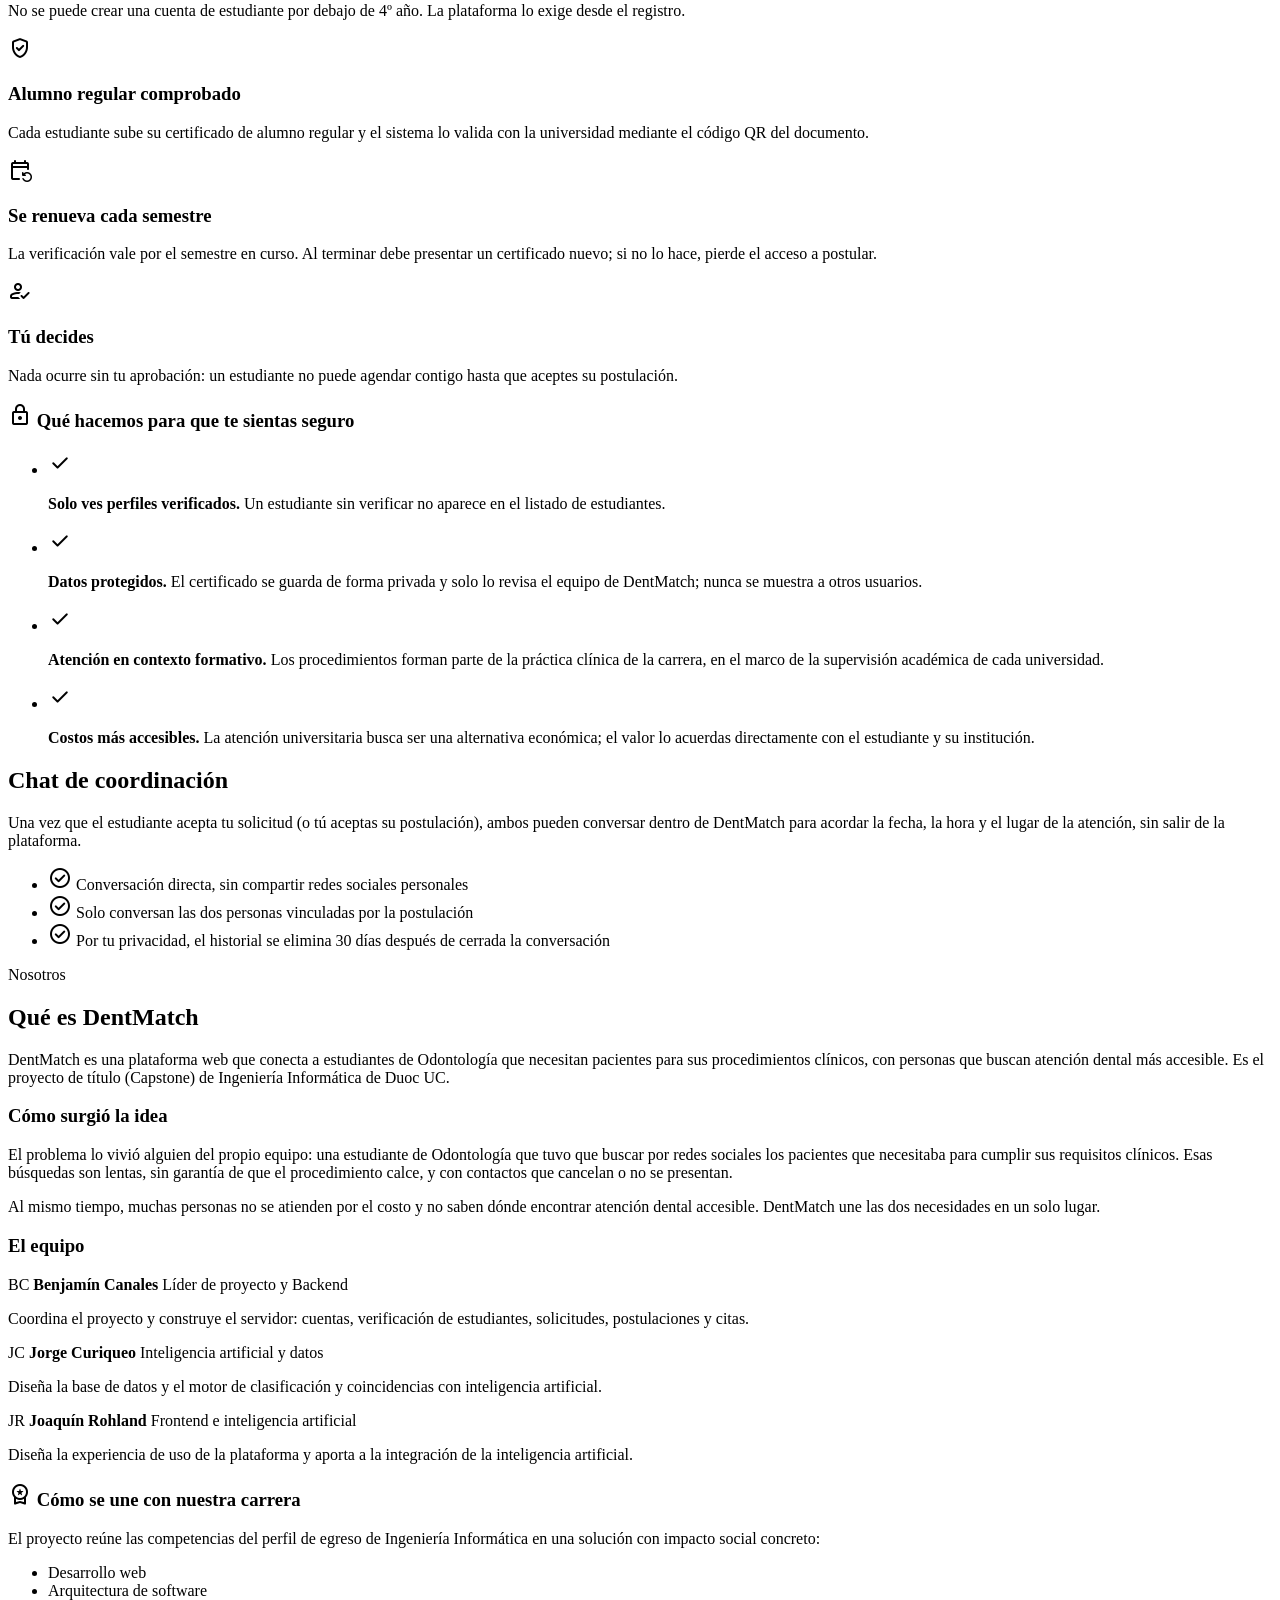
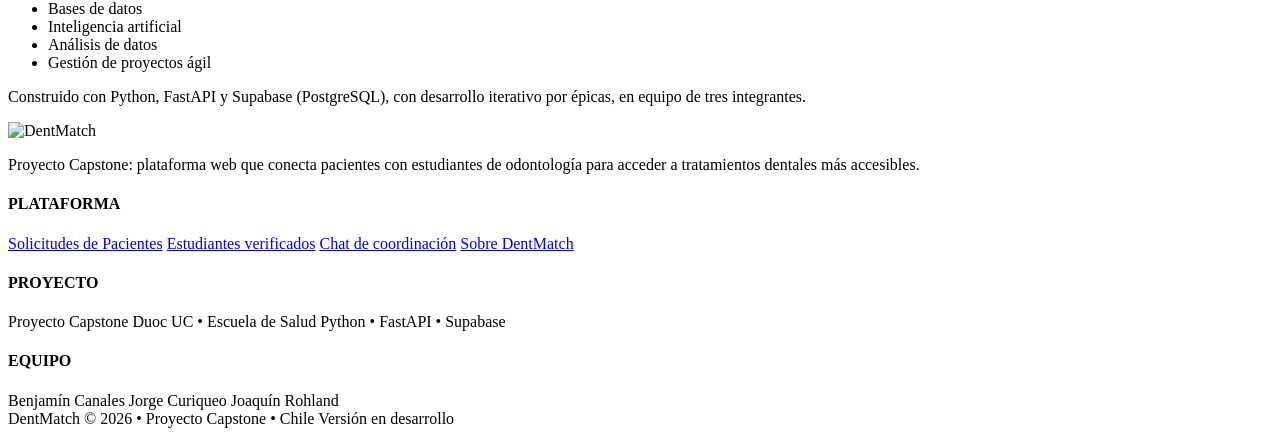
==== commit 9fa19175: "Chat, mejoras de portales, landing y logo nuevo - Chat de coordinación por postulación (backend, tes" ====
--- a/frontend/index.html
+++ b/frontend/index.html
@@ -19,7 +19,7 @@
   <!-- ============ 1. CABECERA ============ -->
   <header class="site-header">
     <a href="/" class="site-header__brand">
-      <img src="/static/img/logo-dentmatch.jpg" alt="DentMatch" />
+      <img src="/static/img/logo-dentmatch.png" alt="DentMatch" />
       <span>DentMatch Proyecto Capstone</span>
     </a>
 
@@ -32,8 +32,8 @@
     </nav>
 
     <div class="site-header__actions">
-      <a href="/static/login.html" class="site-header__login">Iniciar Sesión</a>
-      <a href="/registro" class="btn btn--primary btn--pill">Registrar <span class="dot"></span></a>
+      <a href="/static/login.html" class="btn btn--pill site-header__login">Iniciar Sesión</a>
+      <a href="/registro" class="btn btn--primary btn--pill">Registrar</a>
     </div>
   </header>
 
@@ -41,12 +41,9 @@
 
     <div class="container">
     <section class="hero" id="inicio">
-      <span class="pill pill--ai pill--small"><span class="dot"></span> Conectando tus necesidades</span>
       <div class="hero__row">
         <div class="hero__text">
           <h1>Conectamos Pacientes con Futuros Odontólogos</h1>
-          <p class="hero__lead"><strong>Pacientes:</strong> Encuentra costos más accesibles para tus dientes.</p>
-          <p class="hero__lead"><strong>Estudiantes:</strong> Aprueba tus procedimientos clínicos.</p>
         </div>
         <div class="hero__actions">
           <a href="/registro?rol=paciente" class="btn btn--primary btn--lg">
@@ -67,7 +64,7 @@
         <p>Cuéntanos qué necesitas y te conectamos con estudiantes de odontología que realizan procedimientos dentales supervisados, a un costo más accesible para ti.</p>
         <footer>
           <a href="/registro?rol=paciente" class="role__link">Pedir hora de evaluación <span class="material-symbols-rounded">chevron_right</span></a>
-          <a href="#solicitudes" class="role__aside"><span class="dot dot--muted"></span> Cómo funciona</a>
+          <a href="#solicitudes" class="role__aside"><span class="dot"></span> Cómo funciona</a>
         </footer>
       </article>
 
@@ -77,7 +74,7 @@
         <p>Encuentra pacientes que necesitan justo los procedimientos que debes completar, y avanza en tu formación clínica de forma simple y ordenada.</p>
         <footer>
           <a href="/registro?rol=estudiante" class="role__link">Explorar casos disponibles <span class="material-symbols-rounded">chevron_right</span></a>
-          <a href="#estudiantes" class="role__aside"><span class="dot dot--muted"></span> Requisitos para postular</a>
+          <a href="#estudiantes" class="role__aside"><span class="dot dot--primary"></span> Requisitos para postular</a>
         </footer>
       </article>
     </section>
@@ -125,8 +122,8 @@
         <aside class="note card">
           <span class="material-symbols-rounded">auto_awesome</span>
           <div>
-            <strong>Coincidencias con inteligencia artificial <span class="pill pill--small pill--soft">En desarrollo</span></strong>
-            <p>Estamos construyendo un motor que entiende la descripción del paciente, la asocia a un procedimiento y sugiere al estudiante más compatible según procedimiento, comuna y disponibilidad.</p>
+            <strong>Coincidencias con inteligencia artificial</strong>
+            <p>El paciente cuenta qué necesita con sus propias palabras y la IA lo asocia al procedimiento correcto, detecta si es urgente y sugiere a los estudiantes más compatibles según procedimiento, comuna y disponibilidad.</p>
           </div>
         </aside>
       </div>
@@ -181,14 +178,13 @@
       <div class="container">
         <div class="soon-chat card">
           <div>
-            <span class="pill pill--ai pill--small"><span class="dot"></span> Próximamente</span>
-            <h2>Chat de coordinación con moderación</h2>
-            <p>Una vez vinculados, paciente y estudiante podrán conversar dentro de DentMatch para acordar la fecha, la hora y el lugar de la atención, sin salir de la plataforma.</p>
+            <h2>Chat de coordinación</h2>
+            <p>Una vez que el estudiante acepta tu solicitud (o tú aceptas su postulación), ambos pueden conversar dentro de DentMatch para acordar la fecha, la hora y el lugar de la atención, sin salir de la plataforma.</p>
           </div>
           <ul class="checks">
             <li><span class="material-symbols-rounded">check_circle</span> Conversación directa, sin compartir redes sociales personales</li>
-            <li><span class="material-symbols-rounded">check_circle</span> Moderación asistida por IA que detecta spam y contenido inapropiado</li>
-            <li><span class="material-symbols-rounded">check_circle</span> Un entorno pensado para mantener el trato profesional</li>
+            <li><span class="material-symbols-rounded">check_circle</span> Solo conversan las dos personas vinculadas por la postulación</li>
+            <li><span class="material-symbols-rounded">check_circle</span> Por tu privacidad, el historial se elimina 30 días después de cerrada la conversación</li>
           </ul>
         </div>
       </div>
@@ -203,21 +199,11 @@
           <p>DentMatch es una plataforma web que conecta a estudiantes de Odontología que necesitan pacientes para sus procedimientos clínicos, con personas que buscan atención dental más accesible. Es el proyecto de título (Capstone) de Ingeniería Informática de Duoc UC.</p>
         </header>
 
-        <div class="duo">
+        <div class="duo duo--uno">
           <article class="card panel">
             <h3>Cómo surgió la idea</h3>
             <p>El problema lo vivió alguien del propio equipo: una estudiante de Odontología que tuvo que buscar por redes sociales los pacientes que necesitaba para cumplir sus requisitos clínicos. Esas búsquedas son lentas, sin garantía de que el procedimiento calce, y con contactos que cancelan o no se presentan.</p>
             <p>Al mismo tiempo, muchas personas no se atienden por el costo y no saben dónde encontrar atención dental accesible. DentMatch une las dos necesidades en un solo lugar.</p>
-          </article>
-          <article class="card panel">
-            <h3>Por qué se llama así</h3>
-            <p><strong>Dent</strong> viene de dental y <strong>Match</strong> de coincidencia: la idea central es que cada paciente encuentre al estudiante cuyo procedimiento, comuna y disponibilidad coincidan con lo que necesita, y viceversa.</p>
-            <h3 class="panel__sub">Lo que buscamos</h3>
-            <ul class="checks">
-              <li><span class="material-symbols-rounded">check_circle</span> Facilitar que los estudiantes completen su práctica clínica</li>
-              <li><span class="material-symbols-rounded">check_circle</span> Acercar la atención dental a quienes no pueden costearla</li>
-              <li><span class="material-symbols-rounded">check_circle</span> Hacerlo de forma segura, ordenada y confiable</li>
-            </ul>
           </article>
         </div>
 
@@ -253,7 +239,6 @@
             <li>Inteligencia artificial</li>
             <li>Análisis de datos</li>
             <li>Gestión de proyectos ágil</li>
-            <li>Especificación de requisitos (IEEE 830)</li>
           </ul>
           <p class="skills__stack">Construido con Python, FastAPI y Supabase (PostgreSQL), con desarrollo iterativo por épicas, en equipo de tres integrantes.</p>
         </div>
@@ -266,14 +251,14 @@
   <footer class="site-footer">
     <div class="site-footer__grid">
       <div class="site-footer__brand">
-        <img src="/static/img/logo-dentmatch.jpg" alt="DentMatch" />
+        <img src="/static/img/logo-dentmatch.png" alt="DentMatch" />
         <p>Proyecto Capstone: plataforma web que conecta pacientes con estudiantes de odontología para acceder a tratamientos dentales más accesibles.</p>
       </div>
       <nav>
         <h4>PLATAFORMA</h4>
         <a href="#solicitudes">Solicitudes de Pacientes</a>
         <a href="#estudiantes">Estudiantes verificados</a>
-        <a href="#chat">Chat con moderación</a>
+        <a href="#chat">Chat de coordinación</a>
         <a href="#nosotros">Sobre DentMatch</a>
       </nav>
       <nav>
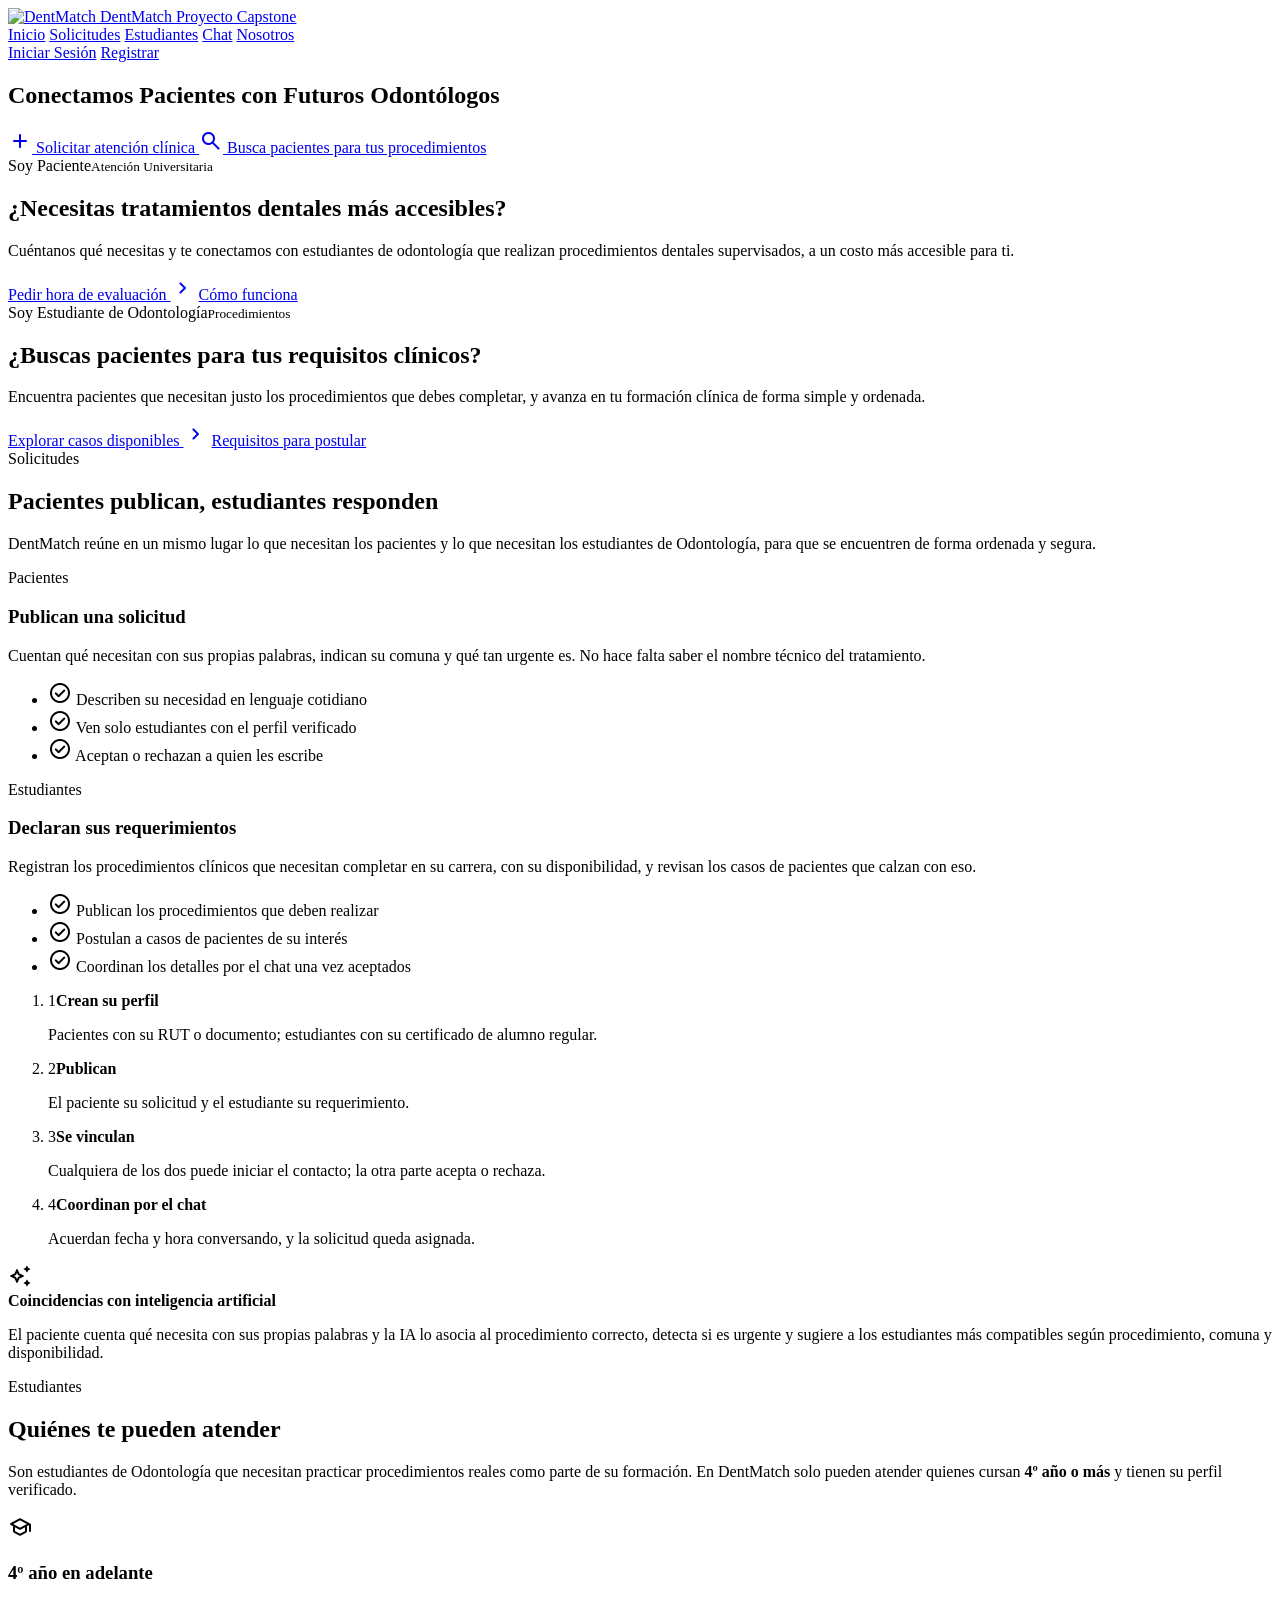
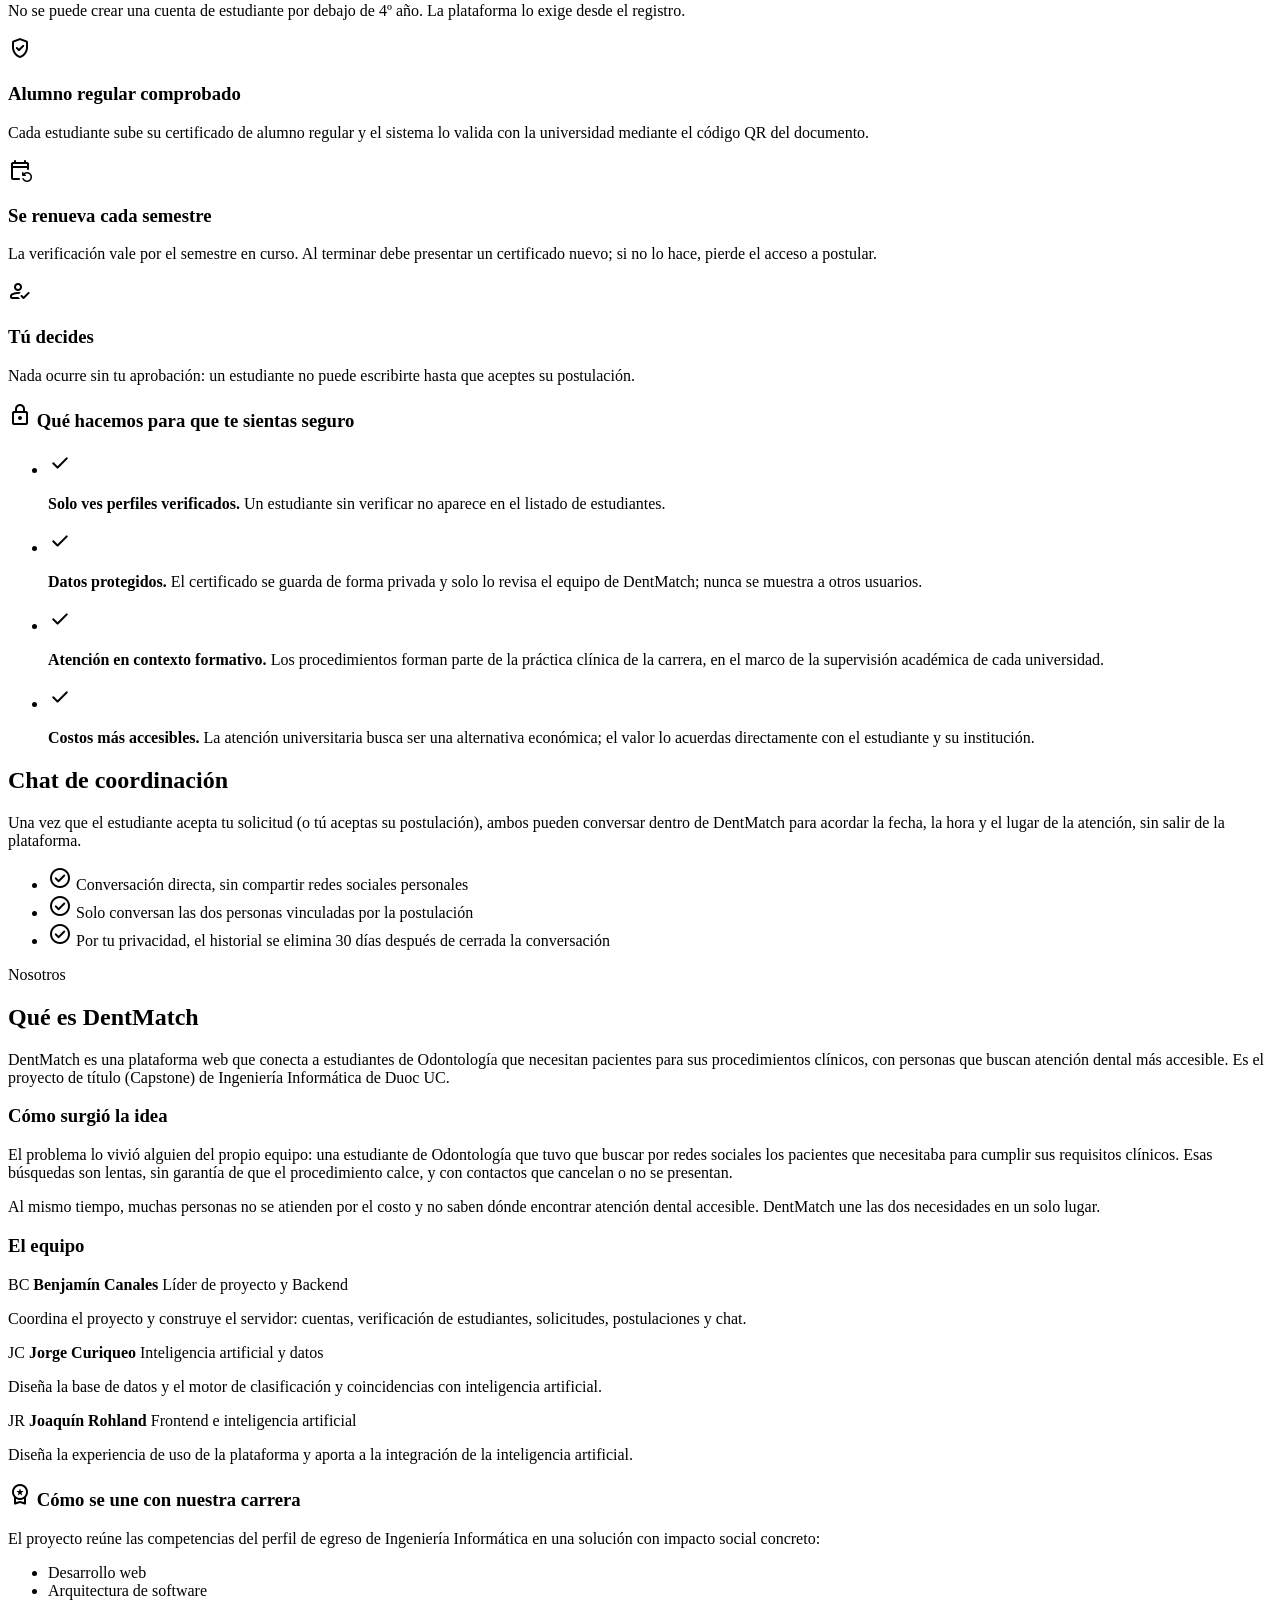
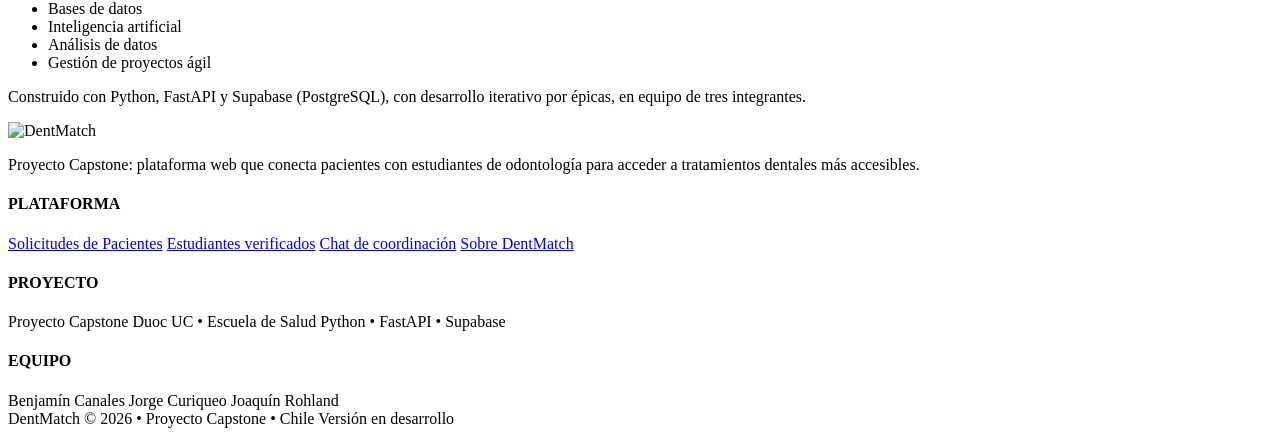
==== commit db76e6d2: "Fondo de portales, bloquear en el chat, mensajes inapropiados y sin citas - Moderación: "buscar" y "" ====
--- a/frontend/index.html
+++ b/frontend/index.html
@@ -107,7 +107,7 @@
             <ul class="checks">
               <li><span class="material-symbols-rounded">check_circle</span> Publican los procedimientos que deben realizar</li>
               <li><span class="material-symbols-rounded">check_circle</span> Postulan a casos de pacientes de su interés</li>
-              <li><span class="material-symbols-rounded">check_circle</span> Agendan la cita una vez aceptados</li>
+              <li><span class="material-symbols-rounded">check_circle</span> Coordinan los detalles por el chat una vez aceptados</li>
             </ul>
           </article>
         </div>
@@ -116,7 +116,7 @@
           <li><span class="steps__n">1</span><strong>Crean su perfil</strong><p>Pacientes con su RUT o documento; estudiantes con su certificado de alumno regular.</p></li>
           <li><span class="steps__n">2</span><strong>Publican</strong><p>El paciente su solicitud y el estudiante su requerimiento.</p></li>
           <li><span class="steps__n">3</span><strong>Se vinculan</strong><p>Cualquiera de los dos puede iniciar el contacto; la otra parte acepta o rechaza.</p></li>
-          <li><span class="steps__n">4</span><strong>Agendan la cita</strong><p>Acuerdan fecha y hora, y la solicitud queda asignada.</p></li>
+          <li><span class="steps__n">4</span><strong>Coordinan por el chat</strong><p>Acuerdan fecha y hora conversando, y la solicitud queda asignada.</p></li>
         </ol>
 
         <aside class="note card">
@@ -157,7 +157,7 @@
           <article class="card trust__item">
             <span class="trust__icon material-symbols-rounded">how_to_reg</span>
             <h3>Tú decides</h3>
-            <p>Nada ocurre sin tu aprobación: un estudiante no puede agendar contigo hasta que aceptes su postulación.</p>
+            <p>Nada ocurre sin tu aprobación: un estudiante no puede escribirte hasta que aceptes su postulación.</p>
           </article>
         </div>
 
@@ -213,7 +213,7 @@
             <span class="avatar member__avatar">BC</span>
             <strong>Benjamín Canales</strong>
             <span class="member__role">Líder de proyecto y Backend</span>
-            <p>Coordina el proyecto y construye el servidor: cuentas, verificación de estudiantes, solicitudes, postulaciones y citas.</p>
+            <p>Coordina el proyecto y construye el servidor: cuentas, verificación de estudiantes, solicitudes, postulaciones y chat.</p>
           </article>
           <article class="card member">
             <span class="avatar member__avatar">JC</span>
